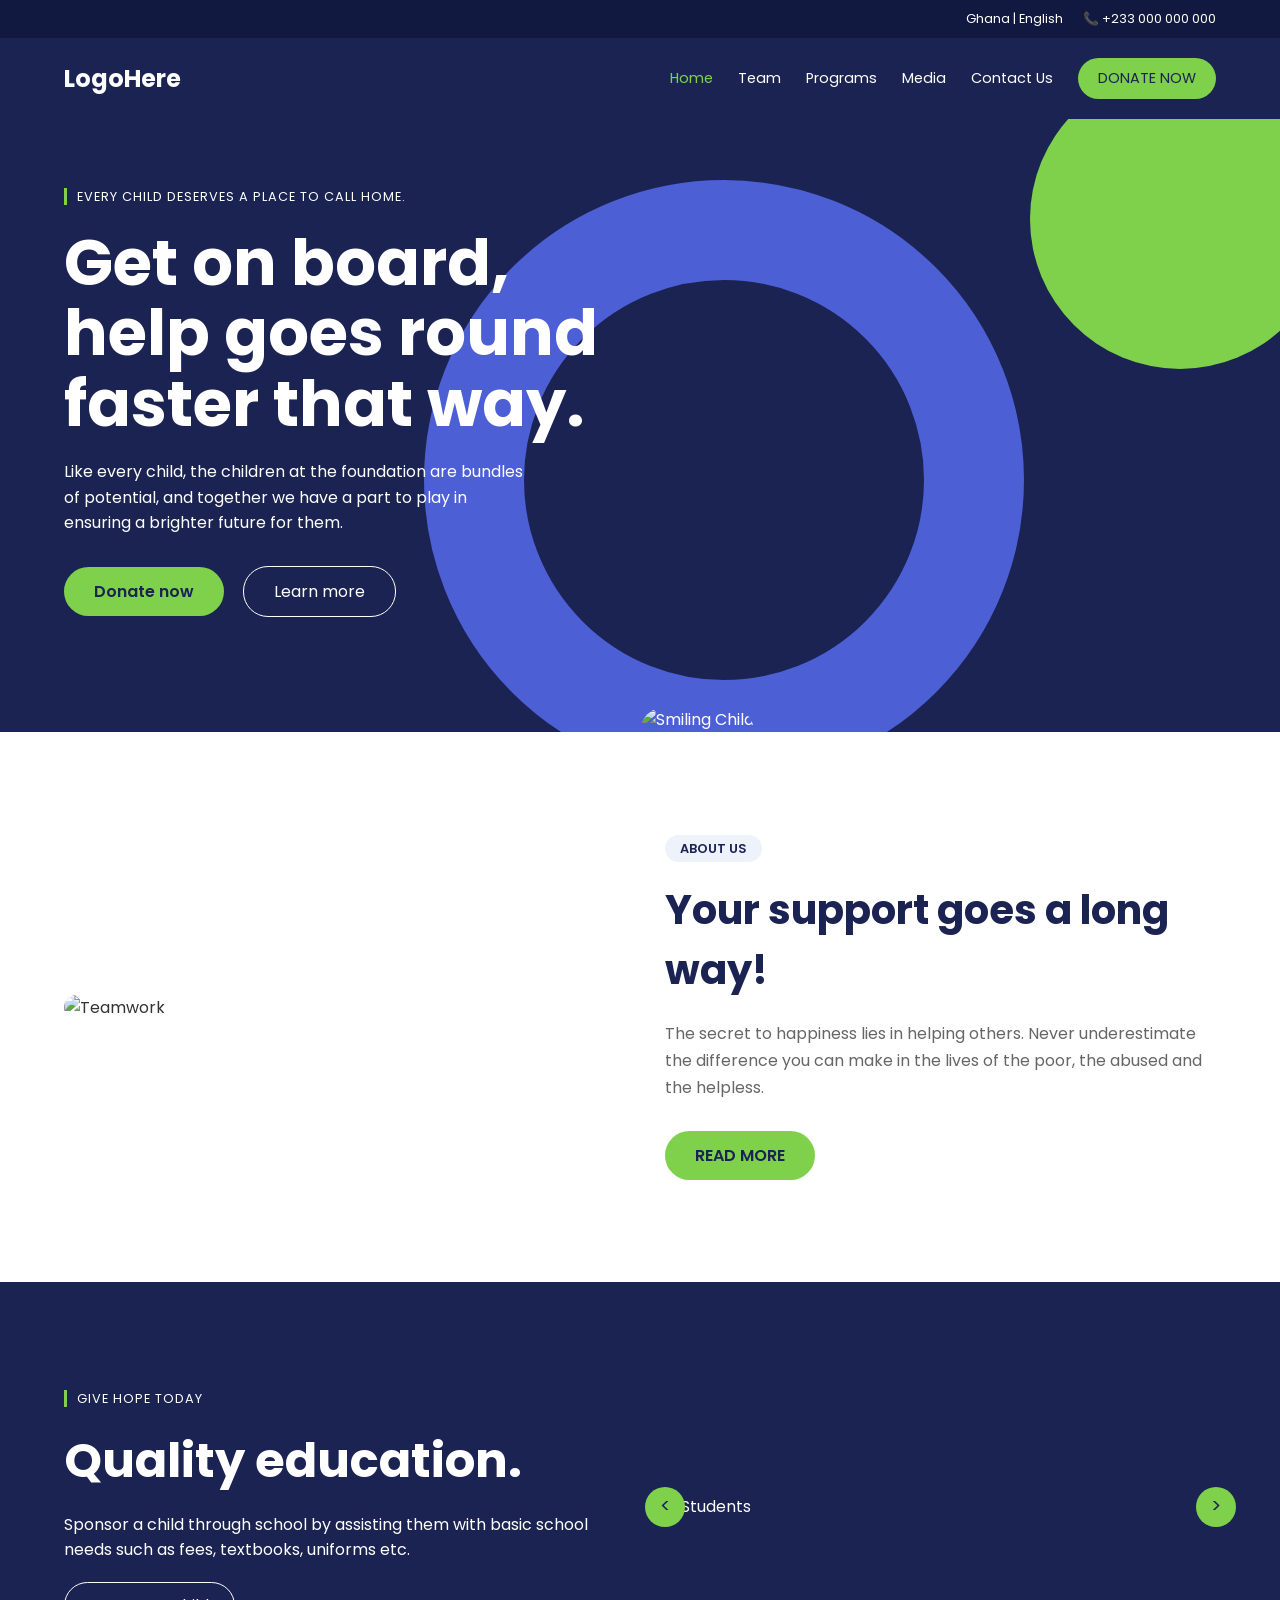
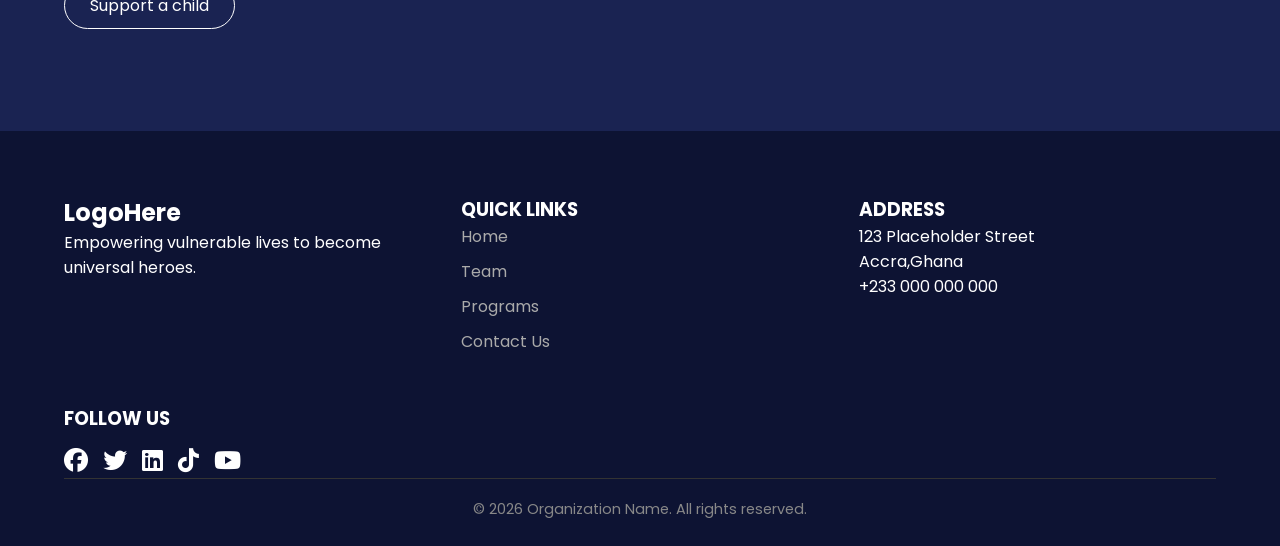
==== index.html @ 6885cda6 "Initial commit of Akili-foundation website" ====
<!DOCTYPE html>
<html lang="en">
<head>
    <meta charset="UTF-8">
    <meta name="viewport" content="width=device-width, initial-scale=1.0">
    <title>Home - Organization Prototype</title>
    <link rel="stylesheet" href="style.css">
    <link href="https://fonts.googleapis.com/css2?family=Poppins:wght@300;400;600;700&display=swap" rel="stylesheet">
</head><link rel="stylesheet" href="https://cdnjs.cloudflare.com/ajax/libs/font-awesome/6.4.2/css/all.min.css">
<body>
    <div class="top-bar">
        <span>Ghana | English</span>
        <span>📞 +233 000 000 000</span>
    </div>

    <header class="navbar">
        <div class="logo"><h2>LogoHere</h2></div>
        <nav class="nav-links">
            <a href="index.html" class="active-link">Home</a>
            <a href="team.html">Team</a>
            <a href="programs.html">Programs</a>
            <a href="media.html">Media</a>
            <a href="contact.html">Contact Us</a>
            <a href="#" class="btn-donate">DONATE NOW</a>
        </nav>
        <div class="hamburger" id="hamburger">
            <span></span><span></span><span></span>
        </div>
    </header>

    <main>
        <section id="hero" class="hero-section">
            <div class="hero-content">
                <span class="tagline">EVERY CHILD DESERVES A PLACE TO CALL HOME.</span>
                <h1>Get on board, help goes round faster that way.</h1>
                <p>Like every child, the children at the foundation are bundles of potential, and together we have a part to play in ensuring a brighter future for them.</p>
                <div class="hero-buttons">
                    <a href="#" class="btn-primary">Donate now</a>
                    <a href="programs.html" class="btn-secondary">Learn more</a>
                </div>
            </div>
            <div class="hero-image">
                <img src="https://placehold.co/600x600/1a2352/FFF?text=Hero+Portrait" alt="Smiling Child">
            </div>
            <div class="shape shape-blue"></div>
            <div class="shape shape-green"></div>
        </section>

        <section id="about" class="about-section">
            <div class="about-images">
                <img src="https://placehold.co/400x300/EEE/31343C?text=Hands+Together" alt="Teamwork" class="main-img">
            </div>
            <div class="about-content">
                <span class="section-label">ABOUT US</span>
                <h2>Your support goes a long way!</h2>
                <p>The secret to happiness lies in helping others. Never underestimate the difference you can make in the lives of the poor, the abused and the helpless.</p>
                <a href="team.html" class="btn-primary">READ MORE</a>
            </div>
        </section>

        <section id="impact" class="impact-section">
            <div class="impact-content">
                <span class="tagline">GIVE HOPE TODAY</span>
                <h2>Quality education.</h2>
                <p>Sponsor a child through school by assisting them with basic school needs such as fees, textbooks, uniforms etc.</p>
                <a href="#" class="btn-outline">Support a child</a>
            </div>
            <div class="impact-carousel">
                <button class="carousel-btn prev" id="prevBtn">&lt;</button>
                <img src="https://placehold.co/500x300/4c5fd5/FFF?text=Students+Smiling" alt="Students" id="carouselImage">
                <button class="carousel-btn next" id="nextBtn">&gt;</button>
            </div>
        </section>
    </main>

    <footer>
        <div class="footer-container">
            <div class="footer-brand">
                <h2>LogoHere</h2>
                <p>Empowering vulnerable lives to become universal heroes.</p>
            </div>
            <div class="footer-links">
                <h3>QUICK LINKS</h3>
                <a href="index.html">Home</a>
                <a href="team.html">Team</a>
                <a href="programs.html">Programs</a>
                <a href="contact.html">Contact Us</a>
            </div>
            <div class="footer-contact">
                <h3>ADDRESS</h3>
                <p>123 Placeholder Street<br>Accra,Ghana<br>+233 000 000 000</p>
            </div>
        </div>
        <div class="footer-social">
    <h3>FOLLOW US</h3> <div class="social-icons">
        <a href="https://www.facebook.com/your-foundation-page" target="_blank"><i class="fab fa-facebook"></i></a>
        <a href="https://twitter.com/your-handle" target="_blank"><i class="fab fa-twitter"></i></a>
        <a href="https://www.linkedin.com/company/your-foundation" target="_blank"><i class="fab fa-linkedin"></i></a>
        <a href="https://www.tiktok.com/@your-handle" target="_blank"><i class="fab fa-tiktok"></i></a>
        <a href="https://www.youtube.com/@your-channel" target="_blank"><i class="fab fa-youtube"></i></a>
    </div>
</div>
        <div class="footer-bottom">
            <p>&copy; 2026 Organization Name. All rights reserved.</p>
        </div>
    </footer>
    <script src="script.js"></script>
</body>
</html>
---- style.css ----
/* =========================================
   1. VARIABLES & RESET
   ========================================= */
:root {
    --navy-blue: #1a2352;
    --lime-green: #7fd14c;
    --white: #ffffff;
    --text-dark: #333333;
    --bg-light: #f9f9fc;
    --accent-blue: #4c5fd5;
}

* {
    margin: 0;
    padding: 0;
    box-sizing: border-box;
    font-family: 'Poppins', sans-serif;
}

body {
    background-color: var(--bg-light);
    color: var(--text-dark);
    overflow-x: hidden;
}

a { text-decoration: none; }

/* =========================================
   2. GLOBAL NAV & FOOTER
   ========================================= */
.top-bar {
    background-color: #121940;
    color: var(--white);
    display: flex;
    justify-content: flex-end;
    padding: 10px 5%;
    font-size: 0.8rem;
    gap: 20px;
}

.navbar {
    background-color: var(--navy-blue);
    padding: 20px 5%;
    display: flex;
    justify-content: space-between;
    align-items: center;
    color: var(--white);
}

.nav-links {
    display: flex;
    gap: 25px;
    align-items: center;
}

.nav-links a {
    color: var(--white);
    font-weight: 400;
    font-size: 0.9rem;
    transition: color 0.3s;
}

.nav-links a:hover, .active-link {
    color: var(--lime-green) !important;
}

.btn-donate {
    background-color: var(--lime-green);
    padding: 10px 20px;
    border-radius: 25px;
    font-weight: 600;
    color: var(--navy-blue) !important;
}

.hamburger {
    display: none;
    flex-direction: column;
    cursor: pointer;
    gap: 5px;
}

.hamburger span {
    width: 25px;
    height: 3px;
    background-color: var(--white);
}

footer {
    background-color: #0d1333;
    color: var(--white);
    padding: 5% 5% 2% 5%;
}

.footer-container {
    display: grid;
    grid-template-columns: repeat(auto-fit, minmax(200px, 1fr));
    gap: 40px;
    margin-bottom: 40px;
}

.footer-links a {
    display: block;
    color: #aaa;
    margin-bottom: 10px;
}

.footer-bottom {
    text-align: center;
    border-top: 1px solid #333;
    padding-top: 20px;
    color: #888;
    font-size: 0.9rem;
}

.btn-primary {
    background-color: var(--lime-green);
    color: var(--navy-blue);
    padding: 12px 30px;
    border-radius: 25px;
    font-weight: 600;
    display: inline-block;
    border: none;
    cursor: pointer;
}

/* =========================================
   3. HOME PAGE (INDEX)
   ========================================= */
.hero-section {
    background-color: var(--navy-blue);
    color: var(--white);
    display: flex;
    padding: 5% 5% 0 5%;
    position: relative;
    overflow: hidden;
}

.hero-content {
    flex: 1;
    z-index: 2;
    padding-bottom: 10%;
}

.tagline {
    border-left: 3px solid var(--lime-green);
    padding-left: 10px;
    font-size: 0.8rem;
    letter-spacing: 1px;
}

.hero-content h1 {
    font-size: 4rem;
    font-weight: 700;
    line-height: 1.1;
    margin: 20px 0;
}

.hero-content p {
    font-size: 1rem;
    max-width: 80%;
    margin-bottom: 30px;
    line-height: 1.6;
}

.btn-secondary {
    border: 1px solid var(--white);
    color: var(--white);
    padding: 12px 30px;
    border-radius: 25px;
    margin-left: 15px;
    display: inline-block;
}

.hero-image {
    flex: 1;
    z-index: 2;
    display: flex;
    align-items: flex-end;
}

.hero-image img {
    max-width: 100%;
    border-top-left-radius: 100px;
    border-top-right-radius: 100px;
}

.shape {
    position: absolute;
    border-radius: 50%;
    z-index: 1;
}

.shape-blue {
    width: 600px; height: 600px;
    border: 100px solid var(--accent-blue);
    top: 10%; right: 20%;
}

.shape-green {
    width: 300px; height: 300px;
    background-color: var(--lime-green);
    top: -50px; right: -50px;
}

.about-section {
    padding: 8% 5%;
    display: flex;
    align-items: center;
    gap: 50px;
    background-color: var(--white);
}

.about-images { flex: 1; position: relative; }
.about-images .main-img { width: 100%; border-radius: 20px; }

.about-content { flex: 1; }
.section-label {
    background-color: #eef2fa;
    color: var(--navy-blue);
padding: 5px 15px;
    border-radius: 15px;
    font-size: 0.8rem;
    font-weight: 600;
}

.about-content h2 {
    font-size: 2.5rem; color: var(--navy-blue); margin: 20px 0;
}

.about-content p {
    color: #666; margin-bottom: 30px; line-height: 1.7;
}

.impact-section {
    background-color: var(--navy-blue);
    color: var(--white);
    padding: 8% 5%;
    display: flex;
    align-items: center;
    gap: 50px;
}

.impact-content { flex: 1; }
.impact-content h2 { font-size: 3rem; margin: 15px 0; }

.btn-outline {
    border: 1px solid var(--white);
    color: var(--white);
    padding: 10px 25px;
    border-radius: 25px;
    display: inline-block;
    margin-top: 20px;
}

.impact-carousel {
    flex: 1; display: flex; align-items: center; position: relative;
}

.impact-carousel img { width: 100%; border-radius: 20px; }
.carousel-btn {
    background-color: var(--lime-green);
    color: var(--navy-blue);
    border: none;
    width: 40px; height: 40px;
    border-radius: 50%;
    font-size: 1.2rem;
    cursor: pointer;
    position: absolute;
    z-index: 5;
}

.prev { left: -20px; }
.next { right: -20px; }

/* =========================================
   4. INTERIOR PAGE HEADER
   ========================================= */
.page-header {
    background-color: var(--navy-blue);
    color: var(--white);
    text-align: center;
    padding: 8% 5% 4% 5%;
}

.page-header h1 {
    font-size: 3rem; margin-bottom: 10px; color: var(--lime-green);
}

/* =========================================
   5. TEAM PAGE
   ========================================= */
.team-section { padding: 5%; background-color: var(--bg-light); }
.team-grid {
    display: grid;
    grid-template-columns: repeat(auto-fit, minmax(250px, 1fr));
    gap: 40px;
    max-width: 1200px;
    margin: 0 auto;
}
.team-card {
    background-color: var(--white);
    border-radius: 15px;
    overflow: hidden;
    box-shadow: 0 10px 20px rgba(0,0,0,0.05);
    transition: transform 0.3s ease;
}
.team-card:hover { transform: translateY(-10px); }
.team-card img { width: 100%; height: 250px; object-fit: cover; }
.team-info { padding: 20px; text-align: center; }
.team-info h3 { color: var(--navy-blue); font-size: 1.3rem; margin-bottom: 5px; }
.team-info .role { color: var(--accent-blue); font-weight: 600; font-size: 0.9rem; margin-bottom: 15px; }
.team-info .bio { color: #666; font-size: 0.85rem; line-height: 1.6; }

/* =========================================
   6. PROGRAMS PAGE
   ========================================= */
.programs-section { padding: 5%; }
.program-row {
    display: flex;
    align-items: center;
    gap: 50px;
    margin-bottom: 80px;
    background-color: var(--white);
    border-radius: 20px;
    overflow: hidden;
    box-shadow: 0 10px 30px rgba(0,0,0,0.05);
}
.program-row.reverse { flex-direction: row-reverse; }
.program-img { flex: 1; }
.program-img img { width: 100%; height: 100%; object-fit: cover; display: block; }
.program-text { flex: 1; padding: 40px; }
.program-text h2 { color: var(--navy-blue); font-size: 2.2rem; margin-bottom: 20px; }
.program-text p { color: #666; line-height: 1.7; margin-bottom: 30px; font-size: 1.1rem; }

/* =========================================
   7. MEDIA PAGE
   ========================================= */
.media-section { padding: 5%; }
.media-grid {
    display: grid;
    grid-template-columns: repeat(auto-fit, minmax(300px, 1fr));
    gap: 20px;
    max-width: 1200px;
    margin: 0 auto;
}
.media-grid img {
    width: 100%;
    height: 300px;
    object-fit: cover;
    border-radius: 15px;
    transition: opacity 0.3s;
}
.media-grid img:hover { opacity: 0.8; cursor: pointer; }

/* =========================================
   8. CONTACT PAGE
   ========================================= */
.contact-section {
    padding: 5%;
    display: flex;
    gap: 50px;
    max-width: 1200px;
    margin: 0 auto;
}
.contact-form-container { flex: 1.5; background: var(--white); padding: 40px; border-radius: 20px; box-shadow: 0 10px 30px rgba(0,0,0,0.05); }
.contact-form-container h2 { color: var(--navy-blue); margin-bottom: 20px; }
.contact-form { display: flex; flex-direction: column; gap: 20px; }
.contact-form input, .contact-form textarea {
    width: 100%; padding: 15px;
    border: 1px solid #ccc; border-radius: 10px;
    font-size: 1rem;
}
.contact-form input:focus, .contact-form textarea:focus { outline: none; border-color: var(--accent-blue); }
.contact-info-container { flex: 1; padding: 40px 0; }
.contact-info-container h2 { color: var(--navy-blue); margin-bottom: 30px; }
.info-block { margin-bottom: 30px; }
.info-block h3 { color: var(--accent-blue); font-size: 1.1rem; margin-bottom: 10px; }
.info-block p { color: #555; line-height: 1.6; }
.social-links { display: flex; flex-direction: column; gap: 10px; }
.social-links a { color: var(--text-dark); text-decoration: underline; }

/* =========================================
   9. MOBILE RESPONSIVENESS
   ========================================= */
@media (max-width: 768px) {
    .nav-links {
        display: none;
        flex-direction: column;
        position: absolute;
        top: 100px; right: 0;
        background-color: var(--navy-blue);
        width: 100%; padding: 20px 0;
        text-align: center; z-index: 10;
    }
    .nav-links.active { display: flex; }
    .hamburger { display: flex; }
    .hero-section, .about-section, .impact-section, .program-row, .program-row.reverse, .contact-section {
        flex-direction: column;
    }
    .hero-content h1 { font-size: 2.5rem; }
    .hero-content p { max-width: 100%; }
    .btn-secondary { margin-left: 0; margin-top: 15px; }
    .shape-blue { width: 300px; height: 300px; border-width: 50px; }
    .page-header h1 { font-size: 2rem; }
}.footer-social {
    display: flex;
    flex-direction: column;
}

.social-icons {
    display: flex;
    gap: 15px;
    margin-top: 10px;
}

.social-icons a {
    color: var(--white);
    font-size: 1.5rem;
    transition: color 0.3s;
}

.social-icons a:hover {
    color: var(--lime-green);
}
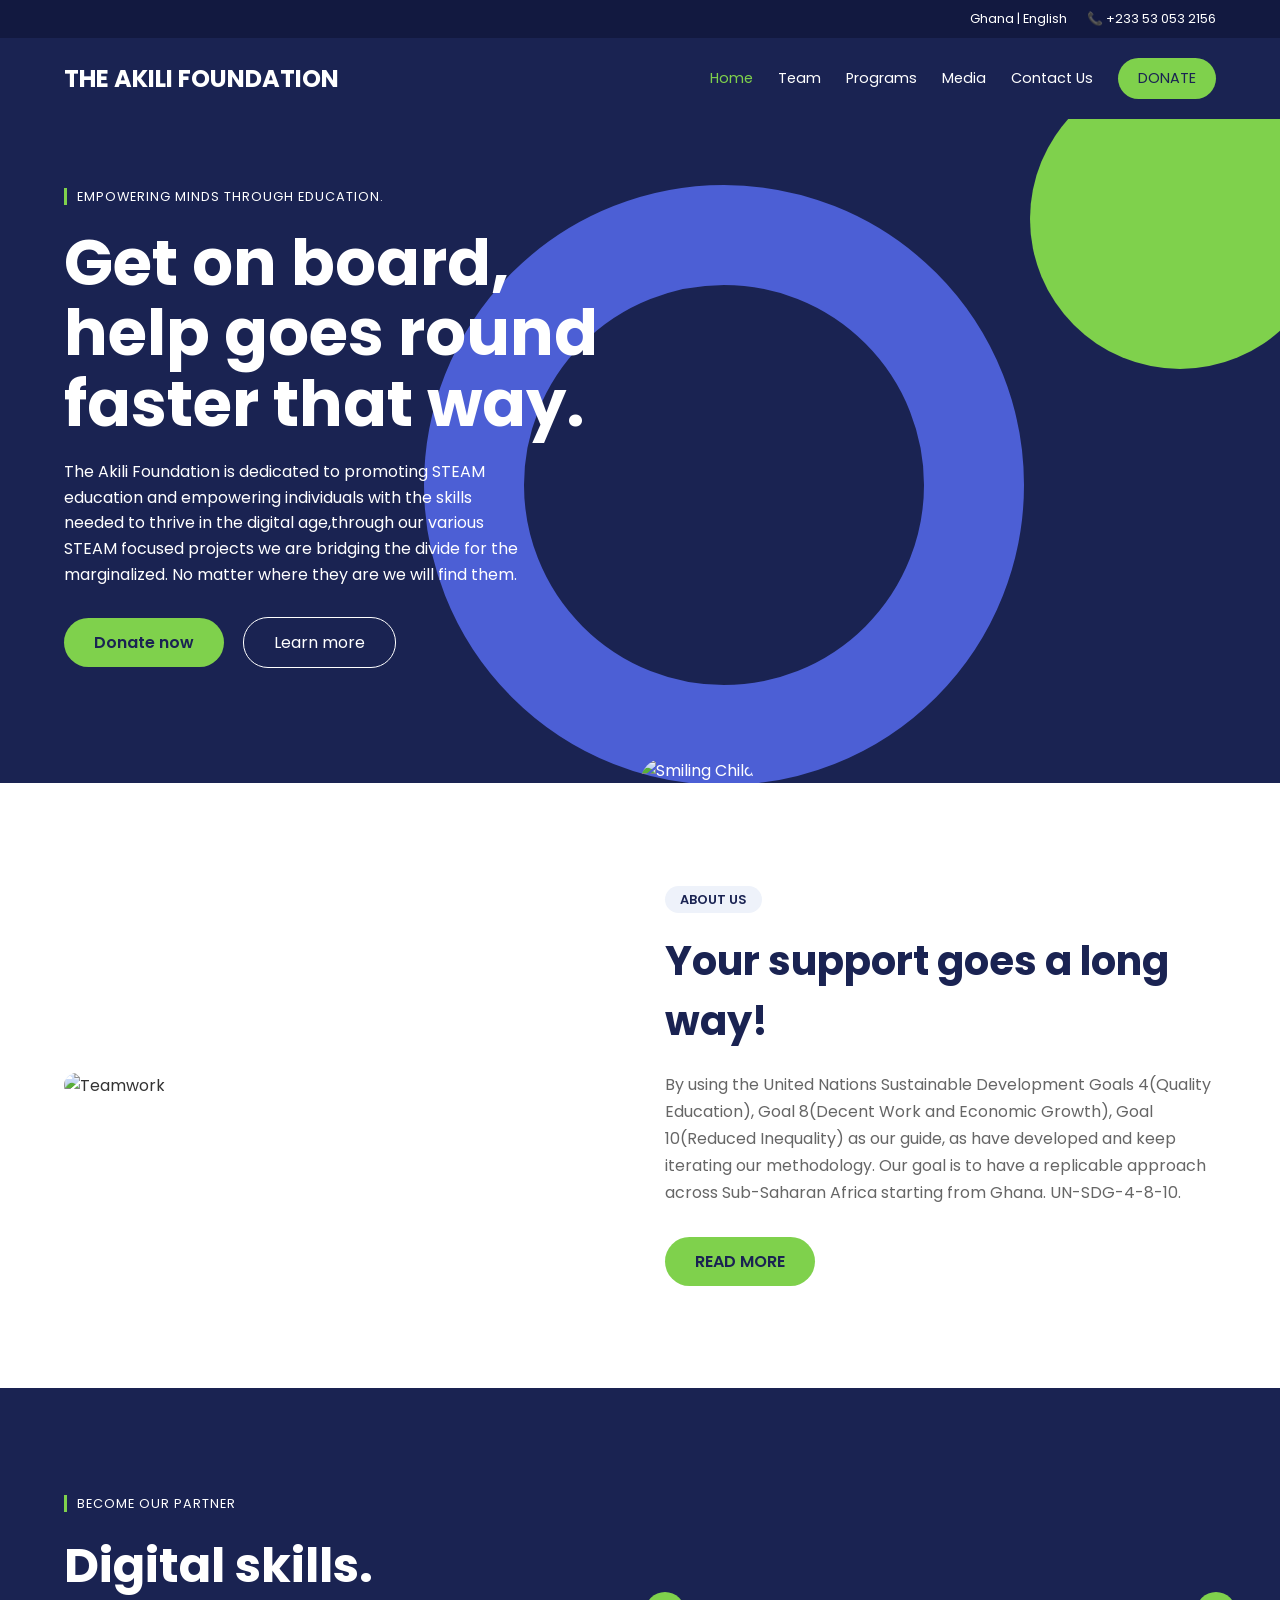
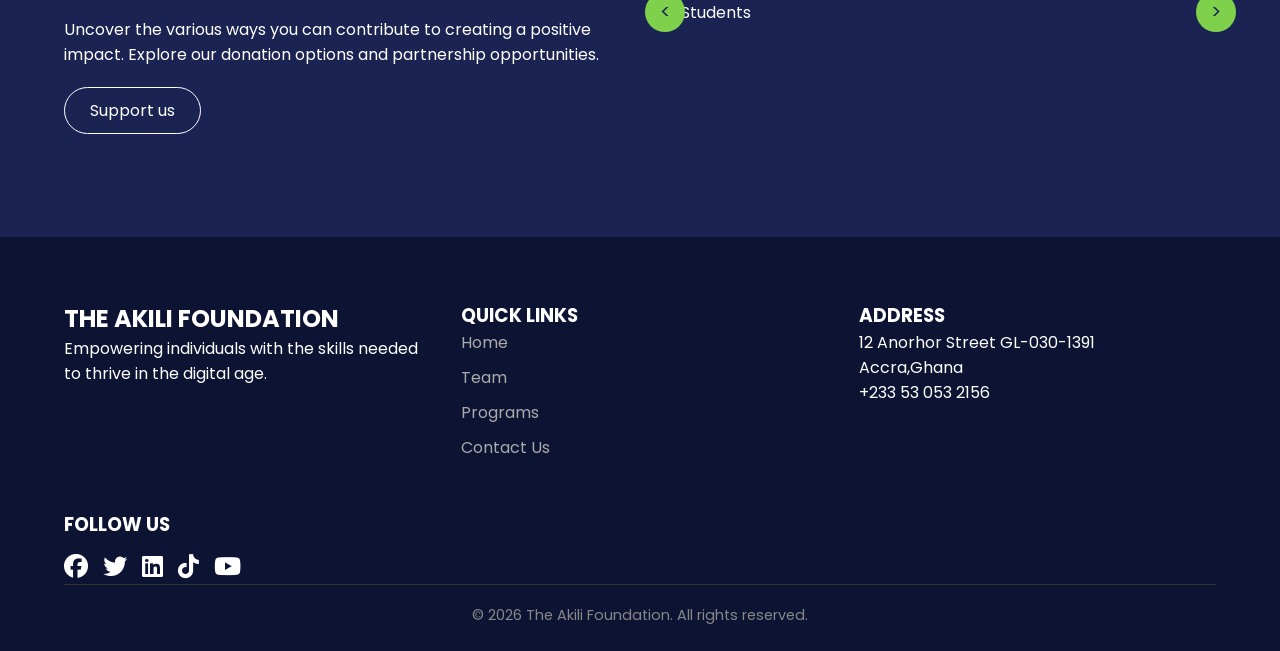
==== commit d5c3215e: "Added real details" ====
--- a/index.html
+++ b/index.html
@@ -3,25 +3,25 @@
 <head>
     <meta charset="UTF-8">
     <meta name="viewport" content="width=device-width, initial-scale=1.0">
-    <title>Home - Organization Prototype</title>
+    <title>THE AKILI FOUNDATION</title>
     <link rel="stylesheet" href="style.css">
     <link href="https://fonts.googleapis.com/css2?family=Poppins:wght@300;400;600;700&display=swap" rel="stylesheet">
 </head><link rel="stylesheet" href="https://cdnjs.cloudflare.com/ajax/libs/font-awesome/6.4.2/css/all.min.css">
 <body>
     <div class="top-bar">
         <span>Ghana | English</span>
-        <span>📞 +233 000 000 000</span>
+        <span>📞 +233 53 053 2156</span>
     </div>
 
     <header class="navbar">
-        <div class="logo"><h2>LogoHere</h2></div>
+        <div class="logo"><h2>THE AKILI FOUNDATION</h2></div>
         <nav class="nav-links">
             <a href="index.html" class="active-link">Home</a>
             <a href="team.html">Team</a>
             <a href="programs.html">Programs</a>
             <a href="media.html">Media</a>
             <a href="contact.html">Contact Us</a>
-            <a href="#" class="btn-donate">DONATE NOW</a>
+            <a href="#" class="btn-donate">DONATE</a>
         </nav>
         <div class="hamburger" id="hamburger">
             <span></span><span></span><span></span>
@@ -31,9 +31,9 @@
     <main>
         <section id="hero" class="hero-section">
             <div class="hero-content">
-                <span class="tagline">EVERY CHILD DESERVES A PLACE TO CALL HOME.</span>
+                <span class="tagline">EMPOWERING MINDS THROUGH EDUCATION.</span>
                 <h1>Get on board, help goes round faster that way.</h1>
-                <p>Like every child, the children at the foundation are bundles of potential, and together we have a part to play in ensuring a brighter future for them.</p>
+                <p>The Akili Foundation is dedicated to promoting STEAM education and empowering individuals with the skills needed to thrive in the digital age,through our various STEAM focused projects we are bridging the divide for the marginalized. No matter where they are we will find them.</p>
                 <div class="hero-buttons">
                     <a href="#" class="btn-primary">Donate now</a>
                     <a href="programs.html" class="btn-secondary">Learn more</a>
@@ -53,17 +53,17 @@
             <div class="about-content">
                 <span class="section-label">ABOUT US</span>
                 <h2>Your support goes a long way!</h2>
-                <p>The secret to happiness lies in helping others. Never underestimate the difference you can make in the lives of the poor, the abused and the helpless.</p>
+                <p>By using the United Nations Sustainable Development Goals 4(Quality Education), Goal 8(Decent Work and Economic Growth), Goal 10(Reduced Inequality) as our guide, as have developed and keep iterating our methodology. Our goal is to have a replicable approach across Sub-Saharan Africa starting from Ghana. UN-SDG-4-8-10.</p>
                 <a href="team.html" class="btn-primary">READ MORE</a>
             </div>
         </section>
 
         <section id="impact" class="impact-section">
             <div class="impact-content">
-                <span class="tagline">GIVE HOPE TODAY</span>
-                <h2>Quality education.</h2>
-                <p>Sponsor a child through school by assisting them with basic school needs such as fees, textbooks, uniforms etc.</p>
-                <a href="#" class="btn-outline">Support a child</a>
+                <span class="tagline">BECOME OUR PARTNER</span>
+                <h2>Digital skills.</h2>
+                <p>Uncover the various ways you can contribute to creating a positive impact. Explore our donation options and partnership opportunities.</p>
+                <a href="#" class="btn-outline">Support us</a>
             </div>
             <div class="impact-carousel">
                 <button class="carousel-btn prev" id="prevBtn">&lt;</button>
@@ -76,8 +76,8 @@
     <footer>
         <div class="footer-container">
             <div class="footer-brand">
-                <h2>LogoHere</h2>
-                <p>Empowering vulnerable lives to become universal heroes.</p>
+                <h2>THE AKILI FOUNDATION</h2>
+                <p>Empowering individuals with the skills needed to thrive in the digital age.</p>
             </div>
             <div class="footer-links">
                 <h3>QUICK LINKS</h3>
@@ -88,20 +88,20 @@
             </div>
             <div class="footer-contact">
                 <h3>ADDRESS</h3>
-                <p>123 Placeholder Street<br>Accra,Ghana<br>+233 000 000 000</p>
+                <p>12 Anorhor Street GL-030-1391<br>Accra,Ghana<br>+233 53 053 2156</p>
             </div>
         </div>
         <div class="footer-social">
     <h3>FOLLOW US</h3> <div class="social-icons">
-        <a href="https://www.facebook.com/your-foundation-page" target="_blank"><i class="fab fa-facebook"></i></a>
-        <a href="https://twitter.com/your-handle" target="_blank"><i class="fab fa-twitter"></i></a>
-        <a href="https://www.linkedin.com/company/your-foundation" target="_blank"><i class="fab fa-linkedin"></i></a>
-        <a href="https://www.tiktok.com/@your-handle" target="_blank"><i class="fab fa-tiktok"></i></a>
-        <a href="https://www.youtube.com/@your-channel" target="_blank"><i class="fab fa-youtube"></i></a>
+        <a href="https://www.facebook.com/profile.php?id=61557404831074" target="_blank"><i class="fab fa-facebook"></i></a>
+        <a href="https://m.x.com/AkiliFdn?launch_app_store=true" target="_blank"><i class="fab fa-twitter"></i></a>
+        <a href="https://www.linkedin.com/company/the-akili-foundation/" target="_blank"><i class="fab fa-linkedin"></i></a>
+        <a href="http://tiktok.com/@the.akili.foundation" target="_blank"><i class="fab fa-tiktok"></i></a>
+        <a href="https://www.youtube.com/channel/UC5MDMdgK_dvP2XlQtmtRE_w" target="_blank"><i class="fab fa-youtube"></i></a>
     </div>
 </div>
         <div class="footer-bottom">
-            <p>&copy; 2026 Organization Name. All rights reserved.</p>
+            <p>&copy; 2026 The Akili Foundation. All rights reserved.</p>
         </div>
     </footer>
     <script src="script.js"></script>
--- a/style.css
+++ b/style.css
@@ -419,6 +419,3 @@
     transition: color 0.3s;
 }
 
-.social-icons a:hover {
-    color: var(--lime-green);
-}
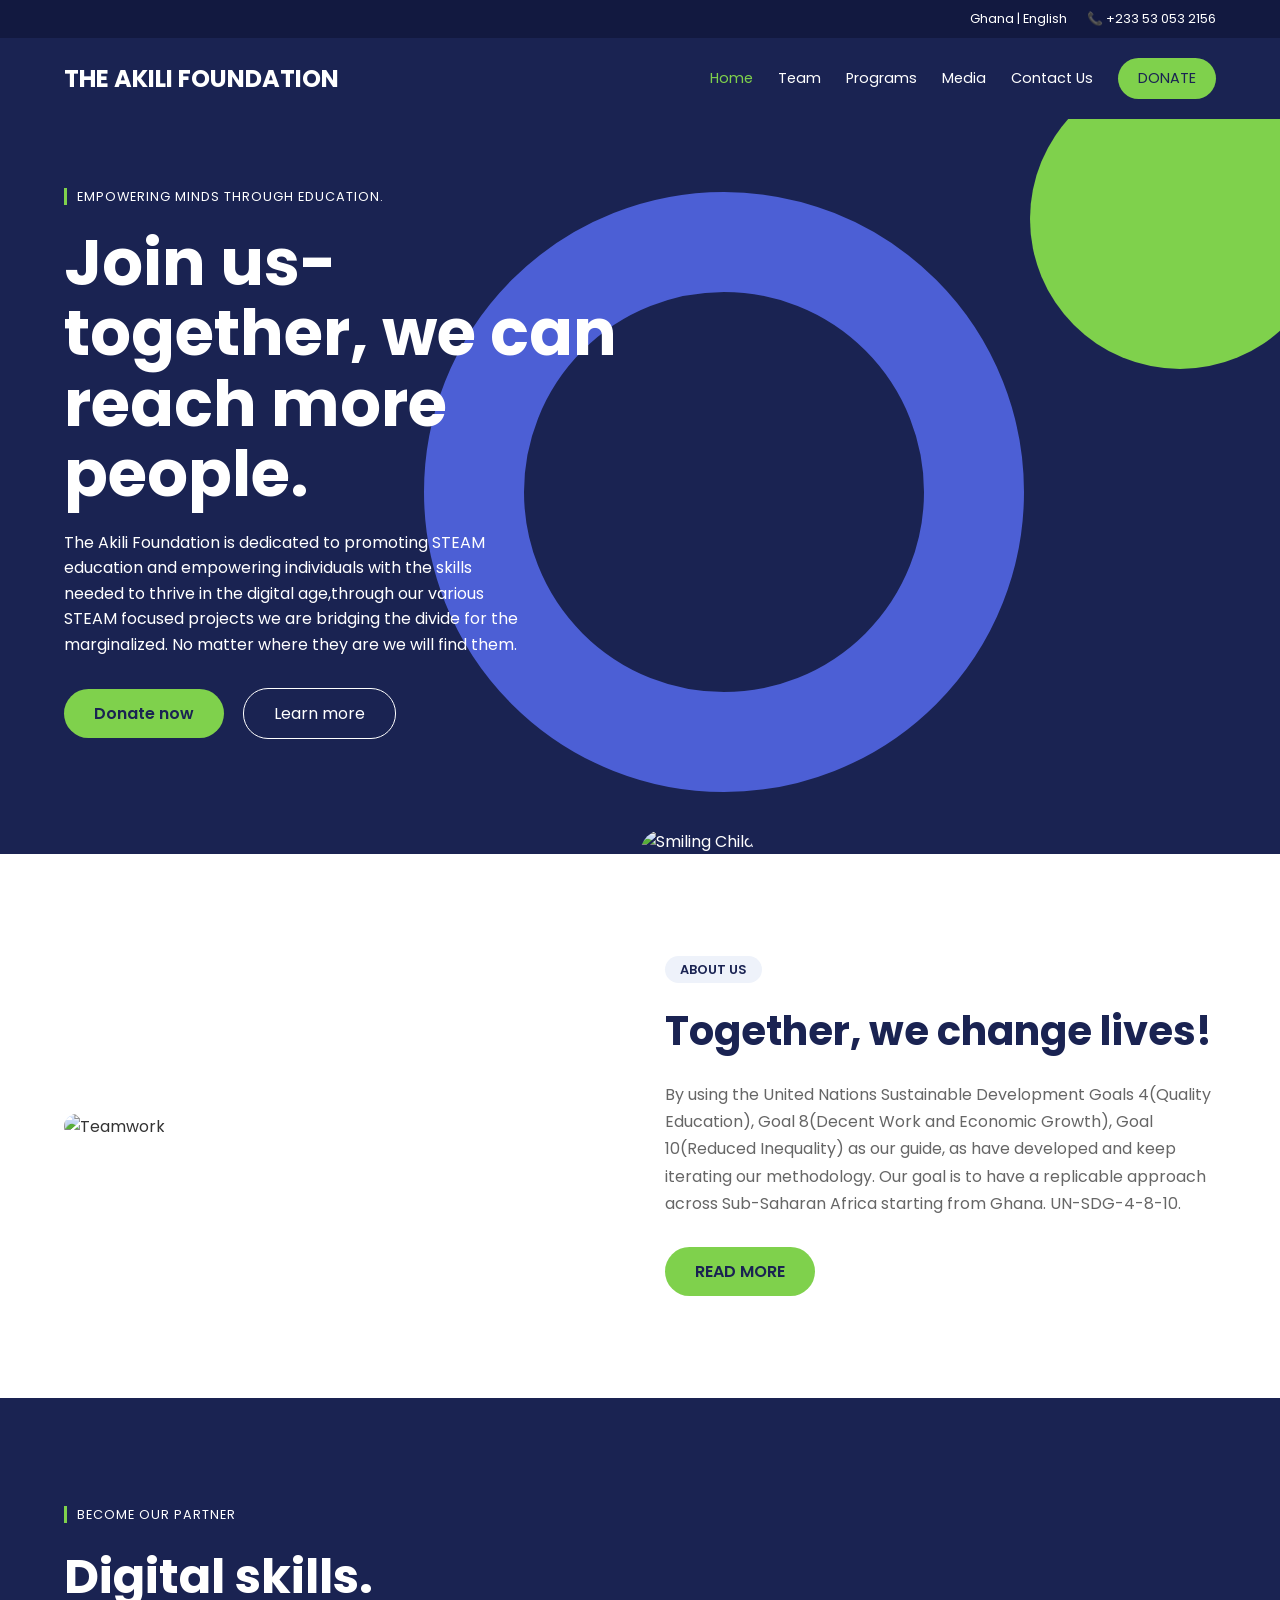
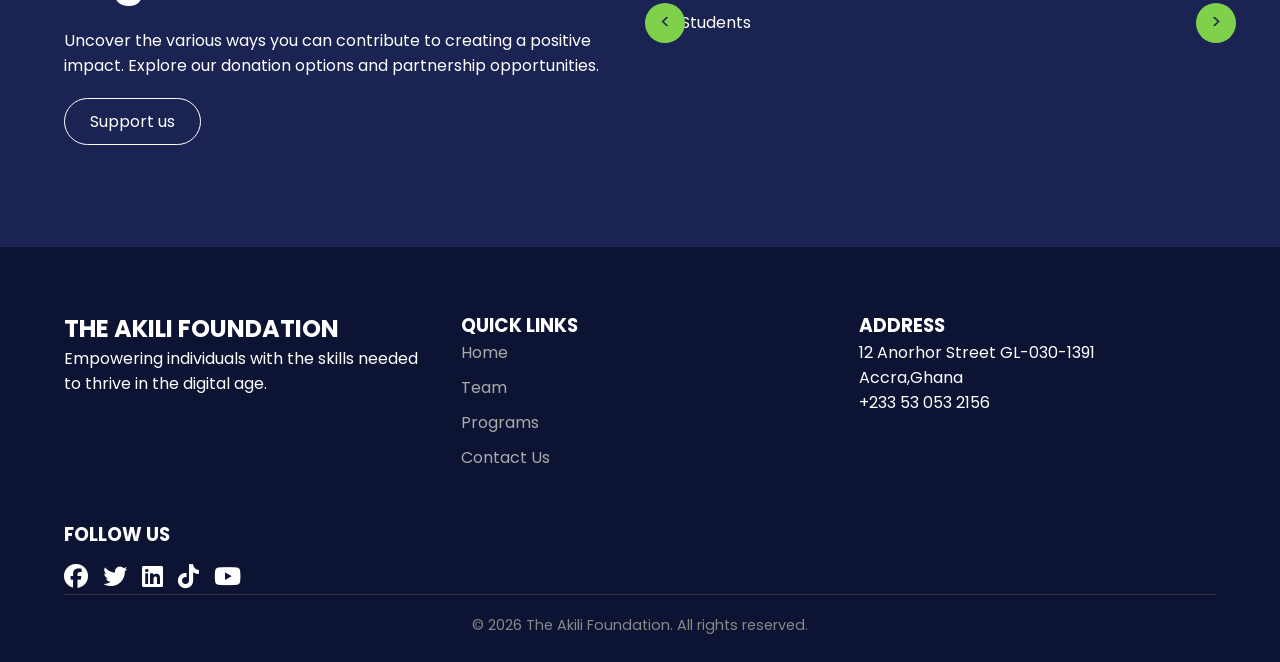
==== commit edea360d: "Few changes" ====
--- a/index.html
+++ b/index.html
@@ -32,7 +32,7 @@
         <section id="hero" class="hero-section">
             <div class="hero-content">
                 <span class="tagline">EMPOWERING MINDS THROUGH EDUCATION.</span>
-                <h1>Get on board, help goes round faster that way.</h1>
+                <h1>Join us-together, we can reach more people.</h1>
                 <p>The Akili Foundation is dedicated to promoting STEAM education and empowering individuals with the skills needed to thrive in the digital age,through our various STEAM focused projects we are bridging the divide for the marginalized. No matter where they are we will find them.</p>
                 <div class="hero-buttons">
                     <a href="#" class="btn-primary">Donate now</a>
@@ -52,7 +52,7 @@
             </div>
             <div class="about-content">
                 <span class="section-label">ABOUT US</span>
-                <h2>Your support goes a long way!</h2>
+                <h2>Together, we change lives!</h2>
                 <p>By using the United Nations Sustainable Development Goals 4(Quality Education), Goal 8(Decent Work and Economic Growth), Goal 10(Reduced Inequality) as our guide, as have developed and keep iterating our methodology. Our goal is to have a replicable approach across Sub-Saharan Africa starting from Ghana. UN-SDG-4-8-10.</p>
                 <a href="team.html" class="btn-primary">READ MORE</a>
             </div>
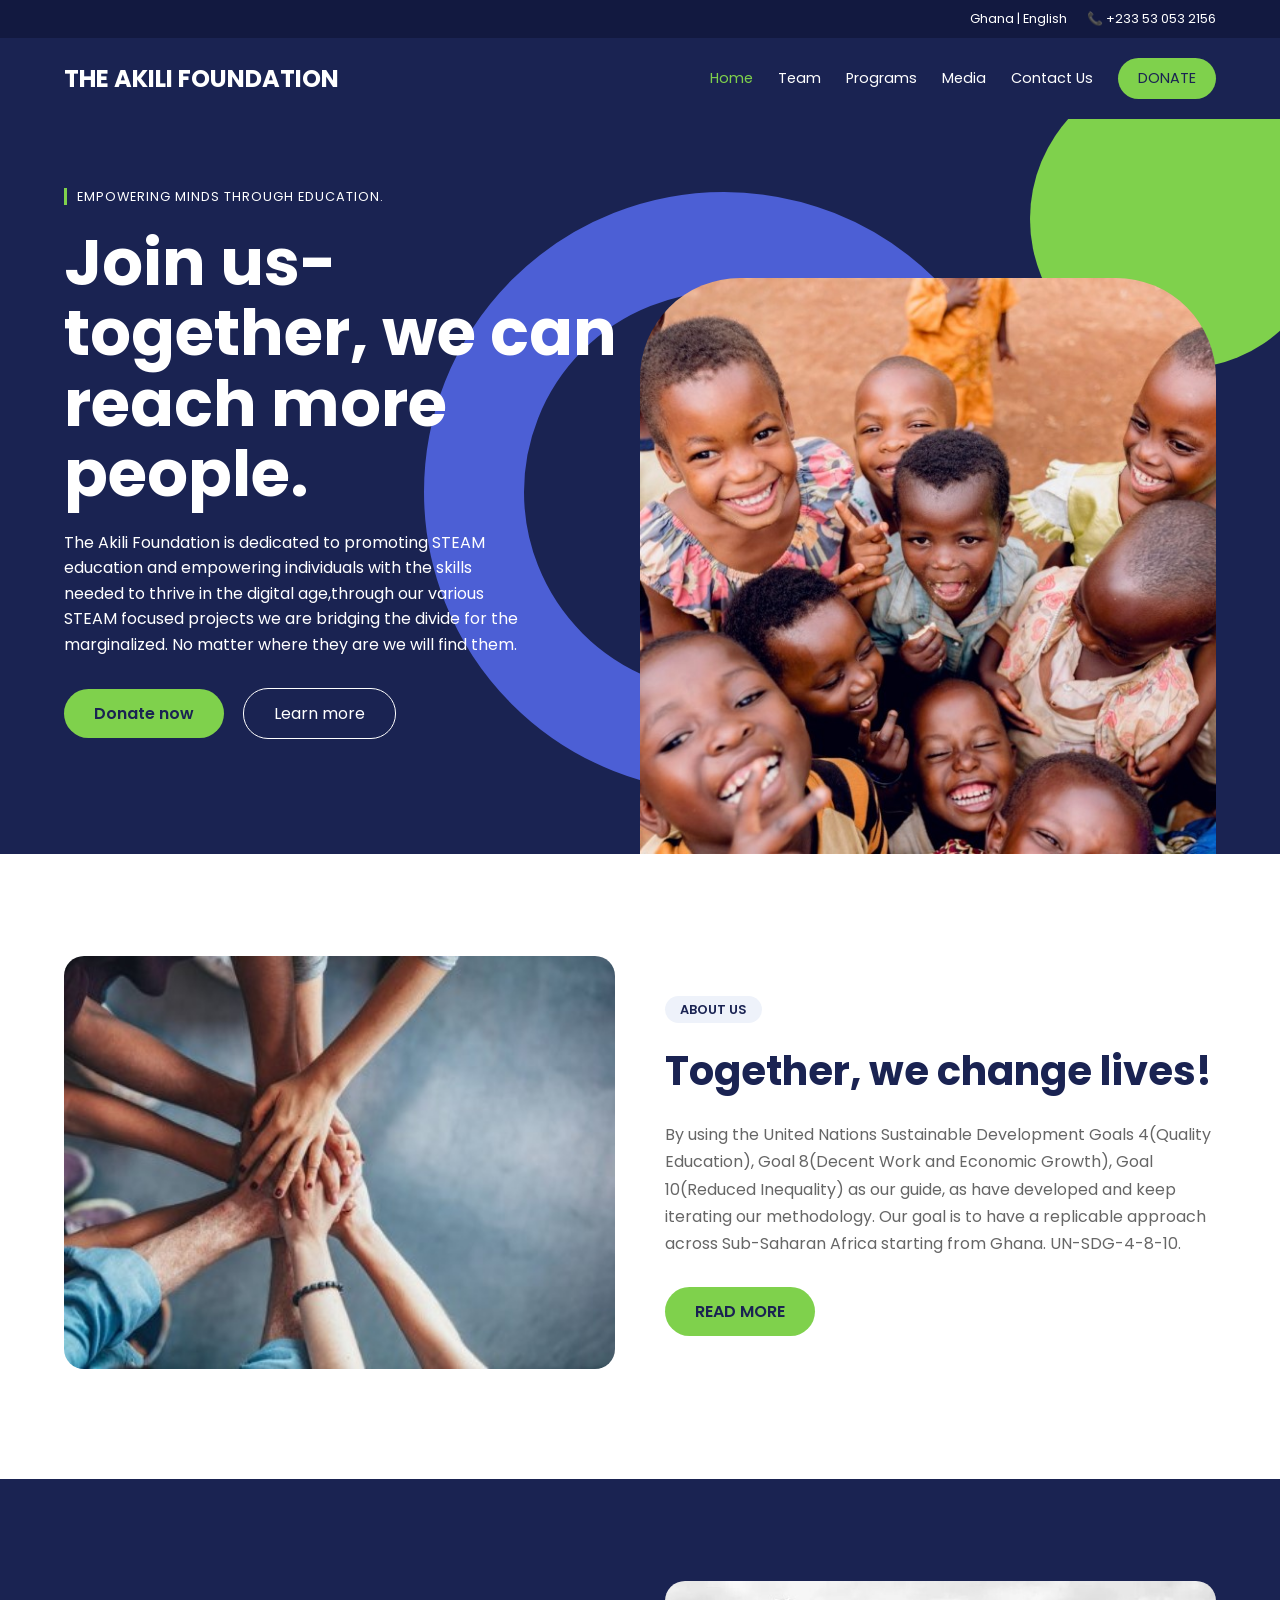
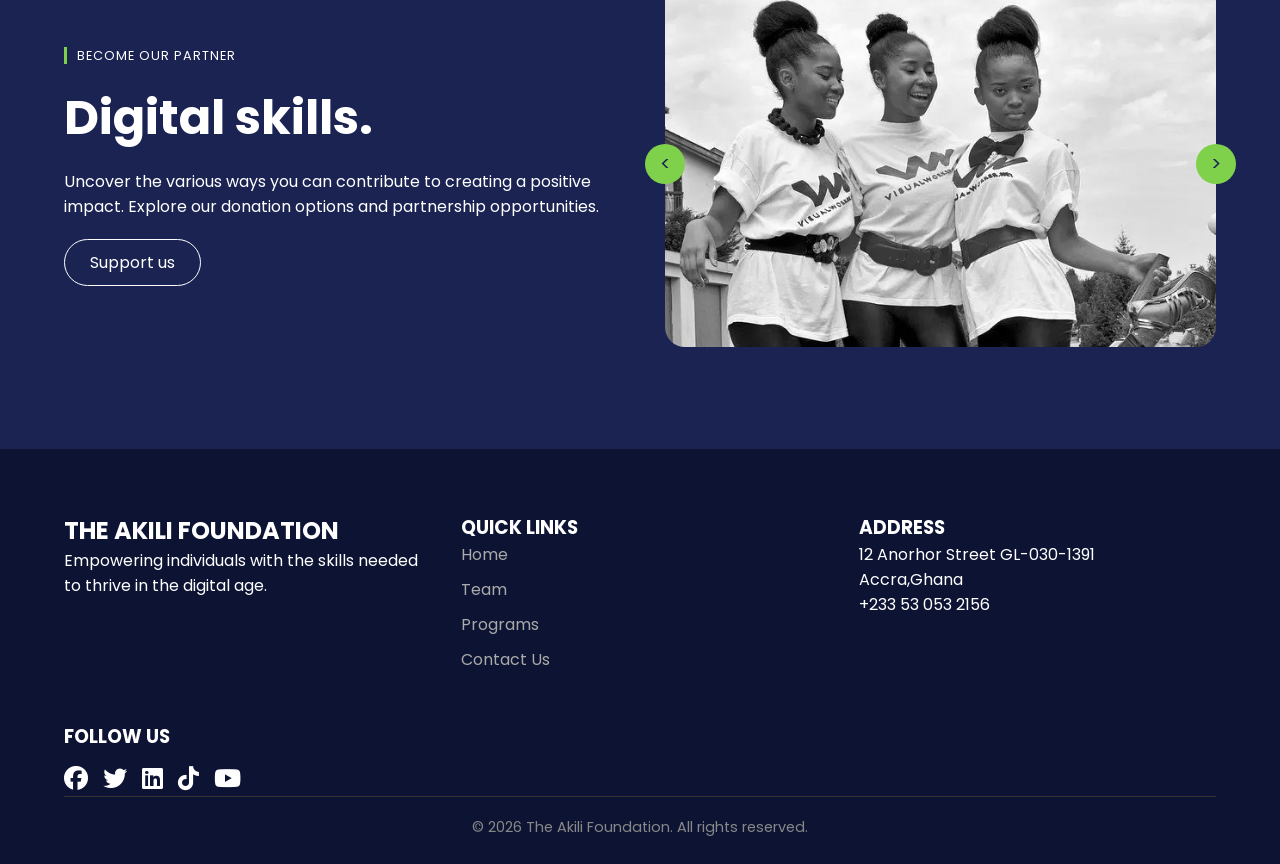
==== commit 24d96925: "Updated pics and info" ====
--- a/index.html
+++ b/index.html
@@ -40,7 +40,7 @@
                 </div>
             </div>
             <div class="hero-image">
-                <img src="https://placehold.co/600x600/1a2352/FFF?text=Hero+Portrait" alt="Smiling Child">
+                <img src="6.jpg" alt="Smiling Child">
             </div>
             <div class="shape shape-blue"></div>
             <div class="shape shape-green"></div>
@@ -48,7 +48,7 @@
 
         <section id="about" class="about-section">
             <div class="about-images">
-                <img src="https://placehold.co/400x300/EEE/31343C?text=Hands+Together" alt="Teamwork" class="main-img">
+                <img src="5.jpg" alt="Teamwork" class="main-img">
             </div>
             <div class="about-content">
                 <span class="section-label">ABOUT US</span>
@@ -67,7 +67,7 @@
             </div>
             <div class="impact-carousel">
                 <button class="carousel-btn prev" id="prevBtn">&lt;</button>
-                <img src="https://placehold.co/500x300/4c5fd5/FFF?text=Students+Smiling" alt="Students" id="carouselImage">
+                <img src="1.jpg" alt="Students" id="carouselImage">
                 <button class="carousel-btn next" id="nextBtn">&gt;</button>
             </div>
         </section>
--- a/style.css
+++ b/style.css
@@ -418,4 +418,3 @@
     font-size: 1.5rem;
     transition: color 0.3s;
 }
-
